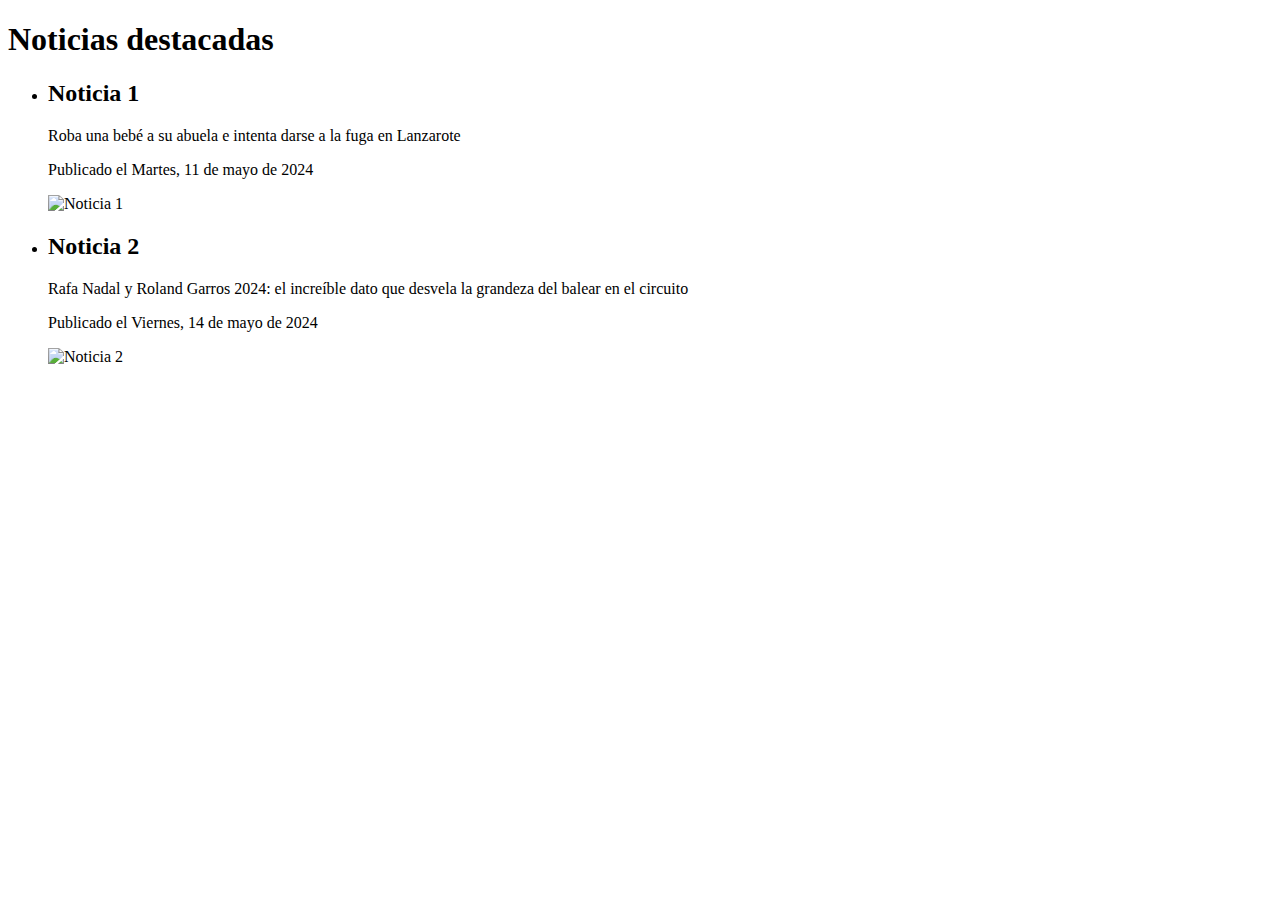
==== noticias.html @ 5fc7c276 "Create noticias.html" ====
<!DOCTYPE html>
<html lang="es">
<head>
  <link rel="stylesheet" href="forma.css">
  <meta charset="UTF-8">
  <title>Noticias destacadas</title>
</head>
<body>
  <h1>Noticias destacadas</h1>
  <ul>
    <li>
      <h2>Noticia 1</h2>
      <p>Roba una bebé a su abuela e intenta darse a la fuga en Lanzarote</p>
      <p>Publicado el Martes, 11 de mayo de 2024</p>
      <img src="https://fotografias.antena3.com/clipping/cmsimages02/2024/05/12/720F877C-8AE3-4996-AABE-5C52520ADAA3/agente-policia-local-canaria_60.jpg?crop=6048,3402,x0,y320&width=640&height=360&optimize=low&format=webply" alt="Noticia 1">
    </li>
    <li>
      <h2>Noticia 2</h2>
      <p>Rafa Nadal y Roland Garros 2024: el increíble dato que desvela la grandeza del balear en el circuito</p>
      <p>Publicado el Viernes, 14 de mayo de 2024</p>
      <img src="https://fotografias.antena3.com/clipping/cmsimages01/2024/05/13/3F8803A8-E060-471E-964A-14C64BAA580C/rafa-nadal-torneo-roma-2024_60.jpg?crop=4137,2327,x0,y0&width=640&height=360&optimize=low&format=webply" alt="Noticia 2">
    </li>
    <!-- Añadir más items según sea necesario -->
  </ul>
</body>
</html>
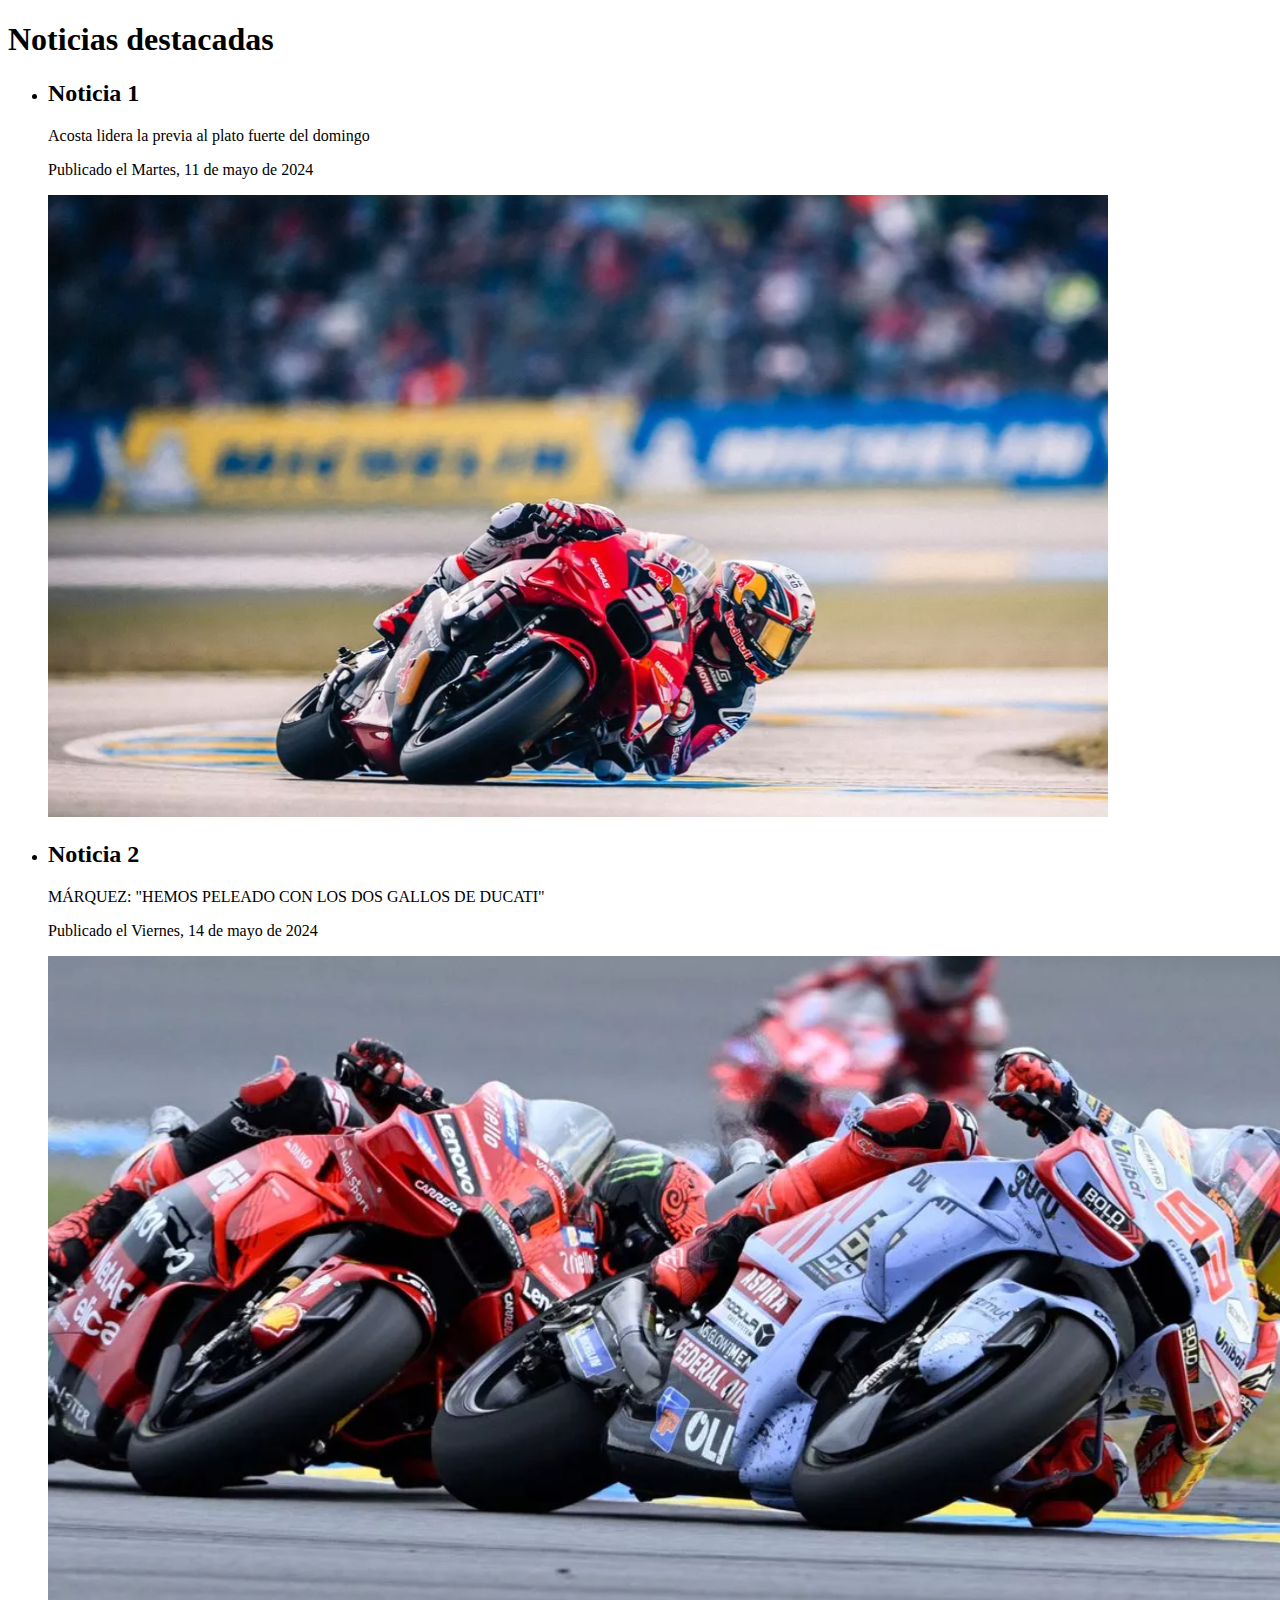
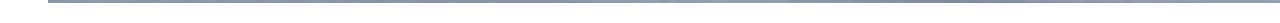
==== commit 250b606a: "Update noticias.html" ====
--- a/noticias.html
+++ b/noticias.html
@@ -4,21 +4,22 @@
   <link rel="stylesheet" href="forma.css">
   <meta charset="UTF-8">
   <title>Noticias destacadas</title>
-</head>
+  <link rel="alternate" type="application/rss+xml" title="Noticias" href=" https://danireyeesss.github.io/Mi-primer-sitio-web/noticias.xml">
+</head> 
 <body>
   <h1>Noticias destacadas</h1>
   <ul>
     <li>
       <h2>Noticia 1</h2>
-      <p>Roba una bebé a su abuela e intenta darse a la fuga en Lanzarote</p>
+      <p>Acosta lidera la previa al plato fuerte del domingo</p>
       <p>Publicado el Martes, 11 de mayo de 2024</p>
-      <img src="https://fotografias.antena3.com/clipping/cmsimages02/2024/05/12/720F877C-8AE3-4996-AABE-5C52520ADAA3/agente-policia-local-canaria_60.jpg?crop=6048,3402,x0,y320&width=640&height=360&optimize=low&format=webply" alt="Noticia 1">
+      <img src="Images/PedroAcosta.png" alt="Noticia 1">
     </li>
     <li>
       <h2>Noticia 2</h2>
-      <p>Rafa Nadal y Roland Garros 2024: el increíble dato que desvela la grandeza del balear en el circuito</p>
+      <p>MÁRQUEZ: "HEMOS PELEADO CON LOS DOS GALLOS DE DUCATI"</p>
       <p>Publicado el Viernes, 14 de mayo de 2024</p>
-      <img src="https://fotografias.antena3.com/clipping/cmsimages01/2024/05/13/3F8803A8-E060-471E-964A-14C64BAA580C/rafa-nadal-torneo-roma-2024_60.jpg?crop=4137,2327,x0,y0&width=640&height=360&optimize=low&format=webply" alt="Noticia 2">
+      <img src="Images/MarcMarquez.png" alt="Noticia 2">
     </li>
     <!-- Añadir más items según sea necesario -->
   </ul>
